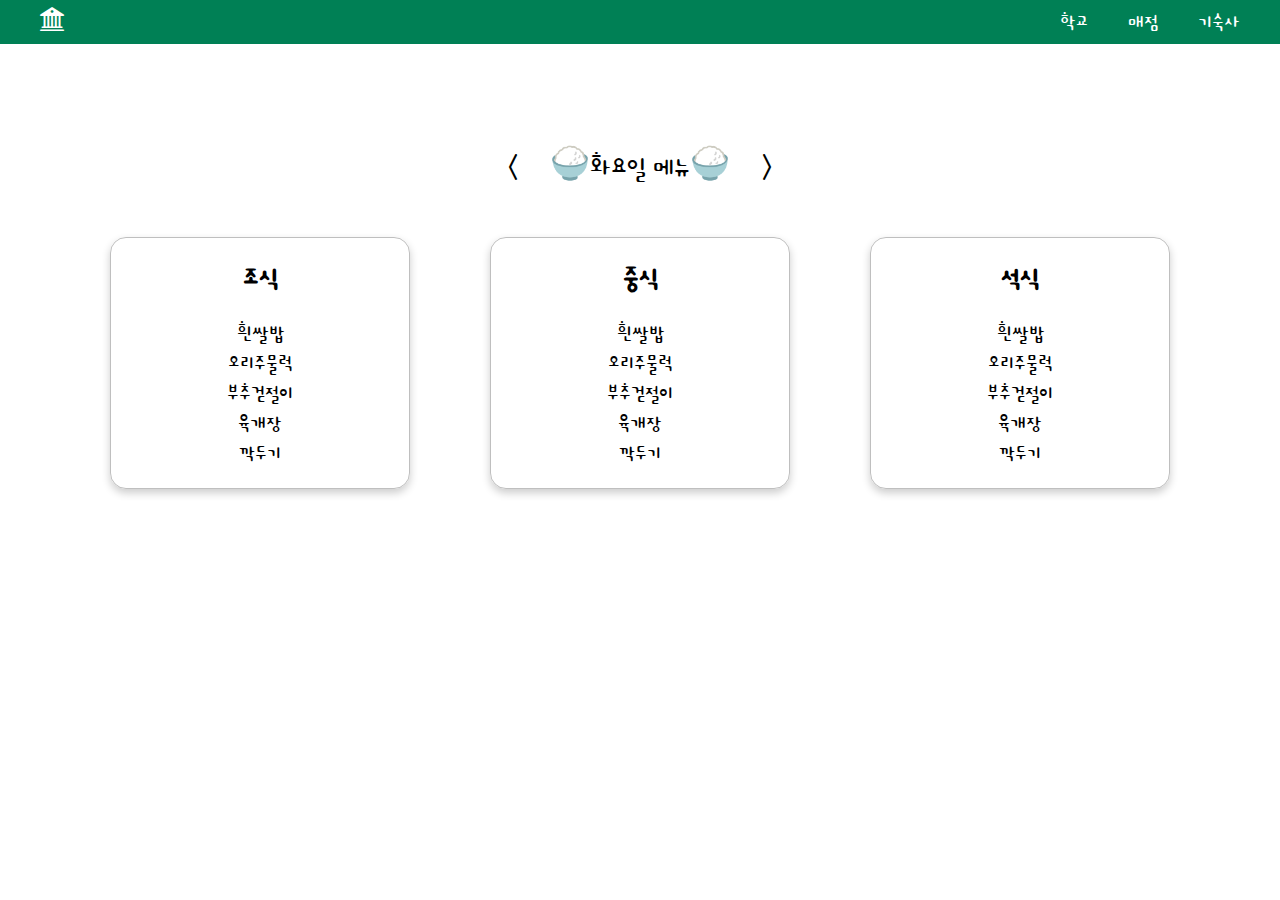
==== 240513_icon/240513_nav/index.html @ 5a5e4e17 "school-food-title 표시하기, 이전/다음날 버튼 동작하기" ====
<!DOCTYPE html>
<html lang="en">
<head>
    <meta charset="UTF-8">
    <meta http-equiv="X-UA-Compatible" content="IE=edge">
    <meta name="viewport" content="width=device-width, initial-scale=1.0">
    <title>navbar</title>
    <link rel="stylesheet" href="https://cdn.jsdelivr.net/npm/bootstrap-icons@1.11.3/font/bootstrap-icons.min.css">
    <link rel="stylesheet" href="css/reset.css">
    <link rel="stylesheet" href="css/nav.css">
    <link rel="stylesheet" href="css/school-food.css">


</head>

<body>
    <header>
        <nav class="nav container">
            <!--로고-->
            <a href="/" class="nav-logo">
               <i class="bi bi-bank2"></i>
            </a>
            <!--학교, 매점, 기숙사-->
            <!--<li class="nav-item"></li>-->
            <ul class="nav-list">
                <li class="nav-item"><a href="" class="nav-link">학교</a></li>
                <li class="nav-item"><a href="" class="nav-link">매점</a></li>
                <li class="nav-item"><a href="" class="nav-link">기숙사</a></li>
            </ul>
            <!--햄버거 메뉴 or 닫기 버튼--> 
            <!--header>nav.nav.container-->
            <div class="nav-toggle">
                <i class="bi bi-list"></i>
            </div>
        </nav>

    </header>
    
    <main id = "school-food" class = "container">
        <section class="button-container">
            <button class = "btn prev-date" onclick="changeDate(-1)">
                <i class="bi bi-chevron-compact-left"></i>
            </button>
            <header class = "school-food-title">🍚화요일 메뉴🍚</header>
            <button class="btn next-date" onclick="changeDate(1)">
                <i class="bi bi-chevron-compact-right" ></i>
            </button>
        </section>
        <section class="menu-container">
            <article class="school-food-menu">
                <h2 class="title">조식</h2>
                <ul class="menu breakfast">
                    <li class="menu-food">흰쌀밥</li>
                    <li class="menu-food">오리주물럭</li>
                    <li class="menu-food">부추걷절이</li>
                    <li class="menu-food">육개장</li>
                    <li class="menu-food">깍두기</li>
                </ul>
            </article>
            <article class="school-food-menu">
                <h2 class="title">중식</h2>
                <ul class="menu lunch">
                    <li class="menu-food">흰쌀밥</li>
                    <li class="menu-food">오리주물럭</li>
                    <li class="menu-food">부추걷절이</li>
                    <li class="menu-food">육개장</li>
                    <li class="menu-food">깍두기</li>
                </ul>
            </article>
            <article class="school-food-menu">
                <h2 class="title">석식</h2>
                <ul class="menu dinner">
                    <li class="menu-food">흰쌀밥</li>
                    <li class="menu-food">오리주물럭</li>
                    <li class="menu-food">부추걷절이</li>
                    <li class="menu-food">육개장</li>
                    <li class="menu-food">깍두기</li>
                </ul>
            </article>
        </section>
    </main>
    <script src="js/nav.js"></script>            
    <script src="js/school-food.js"></script>                            
                
</body>
</html>
---- 240513_icon/240513_nav/css/nav.css ----
@import url('https://fonts.googleapis.com/css2?family=Cute+Font&display=swap');

/* css Variables (변수) */
:root {
    /* color */
    --primary-color : hsl(160,100%,25%); /* hsl= h: 컬러, s: 채도, l: 밝기 */
    --secondary-color: hsl(339,77%,59%);
    --third-color: hsl(160, 100%, 30%);
    --body-color: #fff;

    /* font */
    --body-font: "Cute Font", sans-serif;
    --h1-font-size: 2rem; /* 크롬 > 설정 > 글자 크기 : 중간(기본값)일 때, 대문자 M의 너비(16px) = 1rem */
    --h2-font-size: 1.5rem;
    --h3-font-size: 1.25rem;
    --normal-font-size: 1rem;
    --small-font-size: 0.8rem;
    --smaller-font-size: 0.6rem;

    /* font weight */
    --font-thin: 200;
    --font-regular:400;
    --font-bold: 700;

    /* z-index */
    --z-index: 100;

    /* nav */
    --nav-height: 44px;
}

/* nav */
body{
    background-color: var(--body-color);
    font-family: var(--body-font);
}

body>header{
    position: fixed;    /*스크롤 해도 웹브라우저의 이 위치에 고정*/
    top:0;
    right: 0;
    left: 0;
}
nav{
    height: var(--nav-height);
    background-color: var(--primary-color);
}
.nav.container{
    display: flex;   /* 기본 값: 가로로 배치 */
    justify-content: space-between;    /* 메인축으로 양쪽 정렬 */
    align-items: center;    /* 교차축으로 가운데 정렬 */
    padding: 0 40px;
    color: #fff;
    font-size: var(--h2-font-size);
}
.nav-list{
    display: flex;
    align-items: center;
    column-gap: 40px;
    transition: 0.4s ease-in-out;
}
.nav-logo{
    color:#fff;
}
.nav-link{
    color: #fff;
}
.nav-toggle{
    display: none;
}



/* mobile */
@media screen and (max-width: 600px){
    .nav-container{
        padding: 0 20px; /* 좌우 여백 줄이기 */
    }
    .nav-list{
        position: absolute;
        top: calc(var(--nav-height) - 144px); /*calc(수치 연산자 수치(꼭 띄어쓰기 해야함))*/
        right: 0;
        left: 0;
        flex-direction: column;   /* flex 방향 세로로 */
        background-color: hsla(200, 100%, 25%, 0.6);
        z-index: -1; /*nav 뒤로 보내자*/
        backdrop-filter: blur(8px);/*뒷 배경 뿌옇게*/
    }
    .nav-item {
        padding: 0.5rem 1rem;    /* 위, 아래 (0.5rem) / 오/왼 (1rem) */
        border-bottom: 2px solid white;    /* 링크의 밑줄 */
        text-align: center;
        width: 100%;
    }
    .nav-link{
        display: block;    /* 넓어진 메뉴 아이템 너비 다 차지하자 */
    }
    .nav-toggle{
        display: block;    /* 햄버거 메뉴 보이자 */
    }

    .show-menu {
        top: var(--nav-height)
    }
}
---- 240513_icon/240513_nav/css/school-food.css ----
#school-food {
    flex-direction: column;
    display: flex;
    align-items: center;
    margin-top: calc(var(--nav-height) + 100px);
}

.button-container{
    display: flex;
    align-items: flex-end;
    column-gap: 20px;
    font-size: var(--h1-font-size);
    margin-bottom: 50px;
}

.prev-date,
.next-date {
    font-size: var(--h1-font-size);
    background-color: transparent;
    border: none;
    cursor: pointer;  
}

.menu-container{
    width: 100%;
    padding: 0 100px;
    display: flex;
    flex-wrap: wrap;
    justify-content: center;
    column-gap: 80px;
    row-gap: 40px;
}

.school-food-menu{
    max-width: 300px;
    padding: 20px;
    flex: 1 0 200px;
    border: 1px solid rgba(0,0,0, .25);
    border-radius: 16px;
    box-shadow: 0 4px 8px 0 rgba(0,0,0, 0.2);
}

.school-food-menu > .title{
    margin-bottom: 20px;
    font-size: var(--h1-font-size);
    text-align: center;
}

.school-food-menu>.menu{
    font-size: var(--h2-font-size);
    text-align: center;
}

@media screen and (max-width: 960px){
    #school-food{
        margin-top: calc(var(--nav-height) + 40px);
    }

    .school-food-menu{
        min-width: 100%;
    }

    .menu{
        display: flex;
        flex-wrap: wrap;
        justify-content: space-between;
        max-width: 300px;
        margin: 0 auto;
    }

    .menu-food:nth-child(odd){ /*홀수번째 자식 요소를 왼쪽으로 정렬*/
        text-align: left;
    }
    .menu-food:nth-child(even){ /*짝수번째 자식 요소를 오른쪽으로 정렬*/
        text-align: right;
    }
    .menu-food{
        width: 50%;
    }
}
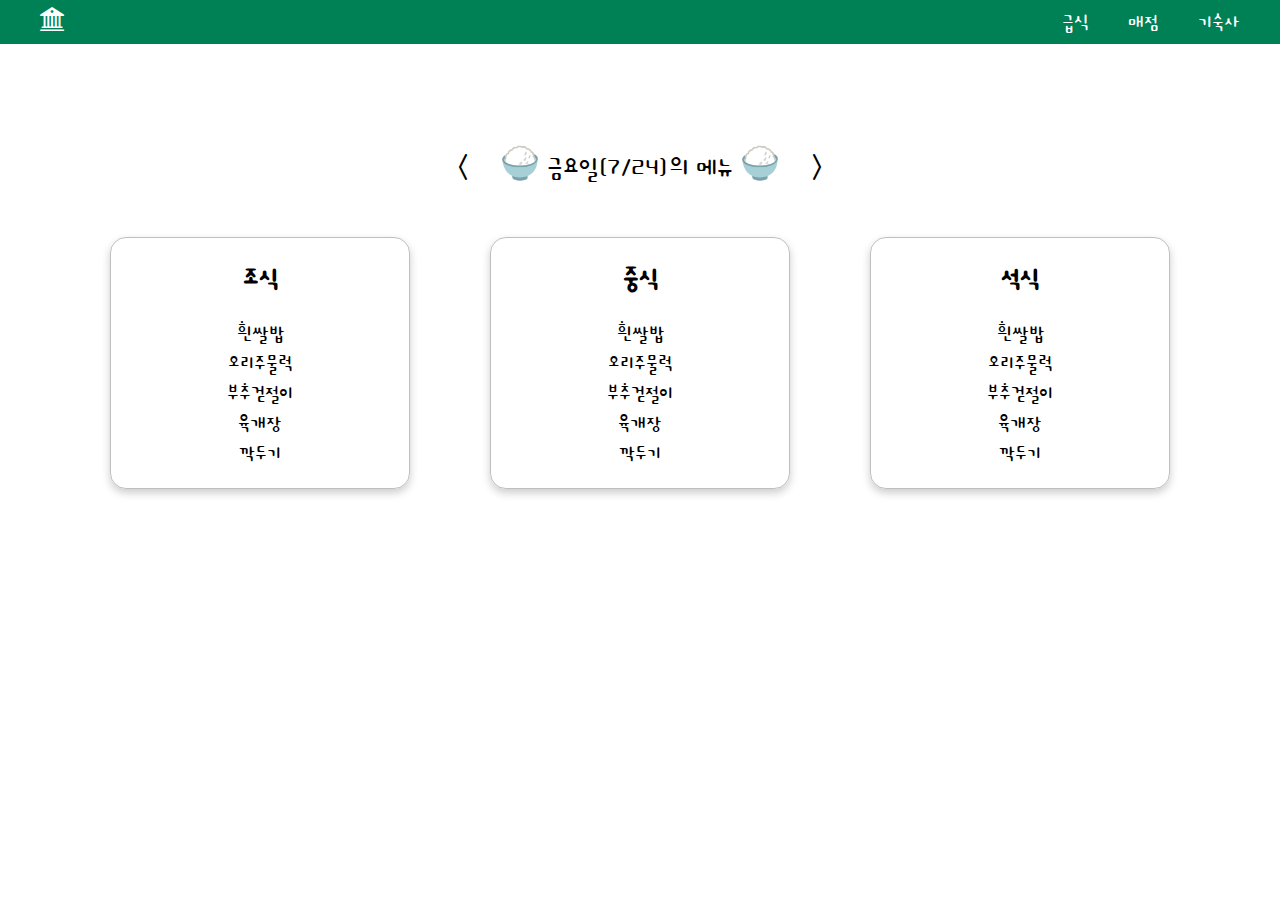
==== commit 72afd970: "html school-market, css school-market" ====
--- a/240513_icon/240513_nav/index.html
+++ b/240513_icon/240513_nav/index.html
@@ -23,9 +23,9 @@
             <!--학교, 매점, 기숙사-->
             <!--<li class="nav-item"></li>-->
             <ul class="nav-list">
-                <li class="nav-item"><a href="" class="nav-link">학교</a></li>
-                <li class="nav-item"><a href="" class="nav-link">매점</a></li>
-                <li class="nav-item"><a href="" class="nav-link">기숙사</a></li>
+                <li class="nav-item"><a href="index.html" class="nav-link">급식</a></li>
+                <li class="nav-item"><a href="shcool-market.html" class="nav-link">매점</a></li>
+                <li class="nav-item"><a href="dormitory.html" class="nav-link">기숙사</a></li>
             </ul>
             <!--햄버거 메뉴 or 닫기 버튼--> 
             <!--header>nav.nav.container-->
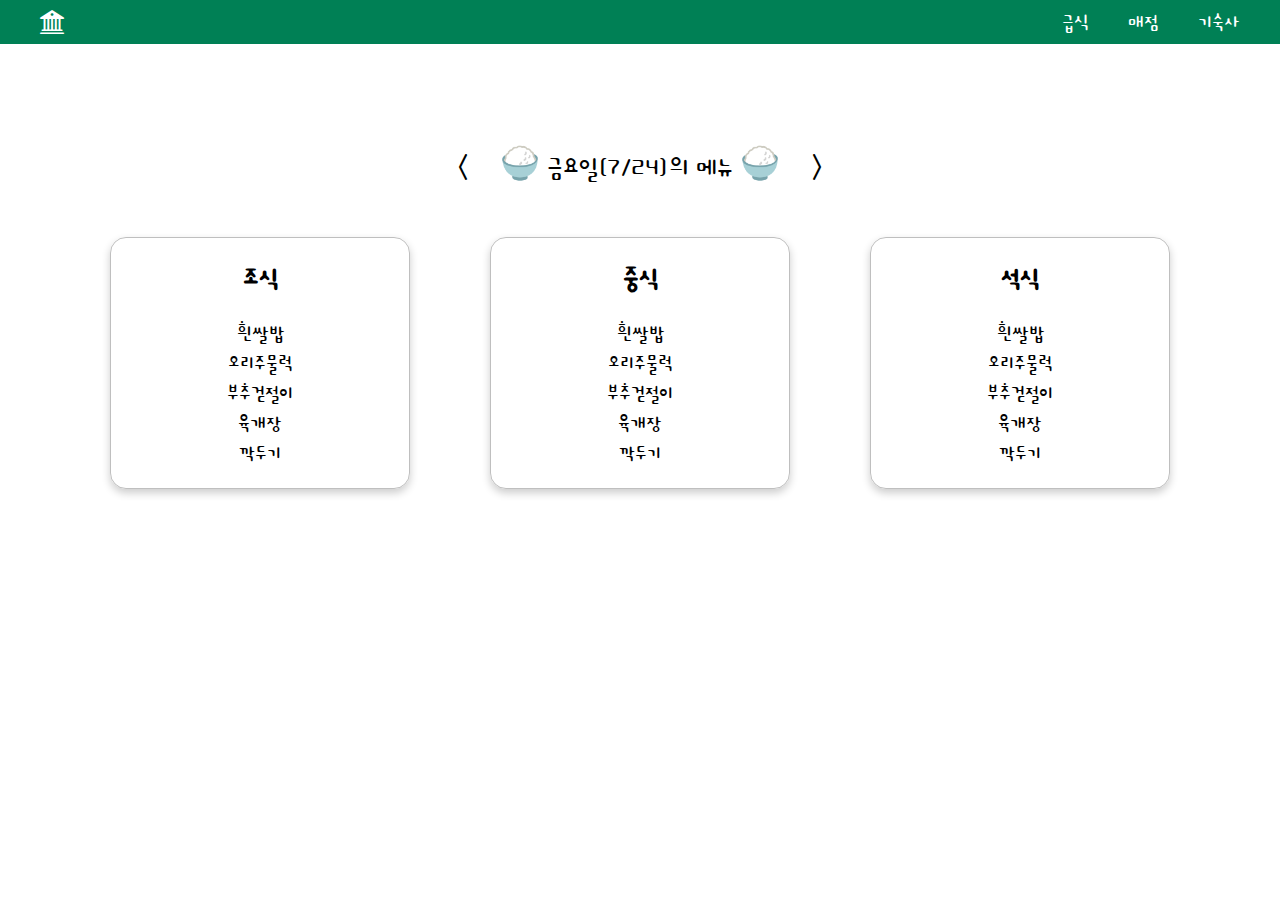
==== commit c8fc186b: "title 변경" ====
--- a/240513_icon/240513_nav/index.html
+++ b/240513_icon/240513_nav/index.html
@@ -4,7 +4,7 @@
     <meta charset="UTF-8">
     <meta http-equiv="X-UA-Compatible" content="IE=edge">
     <meta name="viewport" content="width=device-width, initial-scale=1.0">
-    <title>navbar</title>
+    <title>School market Dormitory</title>
     <link rel="stylesheet" href="https://cdn.jsdelivr.net/npm/bootstrap-icons@1.11.3/font/bootstrap-icons.min.css">
     <link rel="stylesheet" href="css/reset.css">
     <link rel="stylesheet" href="css/nav.css">
--- a/240513_icon/240513_nav/css/nav.css
+++ b/240513_icon/240513_nav/css/nav.css
@@ -40,6 +40,7 @@
     top:0;
     right: 0;
     left: 0;
+    z-index: 10;  /*position 설정하면 가려지는데 그거 방지*/
 }
 nav{
     height: var(--nav-height);
@@ -61,6 +62,7 @@
 }
 .nav-logo{
     color:#fff;
+    margin-top: 6px;
 }
 .nav-link{
     color: #fff;
